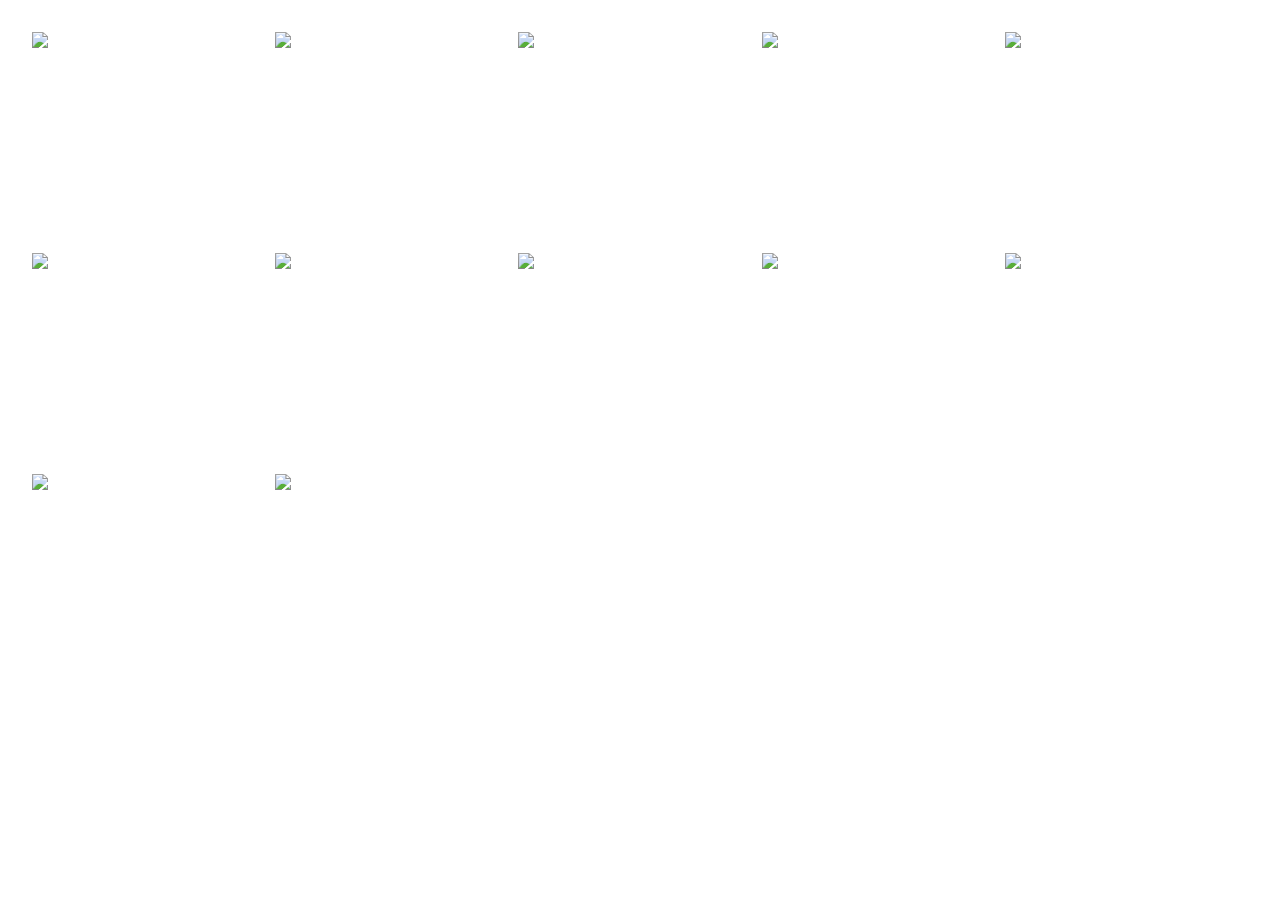
==== index.html @ c43b1b2c "Create index.html" ====
<!DOCTYPE html>
<html>
<head>
<title>Untitled Document</title>
<style>
* {box-sizing: border-box;}
    body {padding: 2.5%;
        margin: 0px;}
    .row:after{content: "";
    display: block;
    clear: both;}
img {width: 100%}
.gallery_item {
    float: left;
  margin-right: 5%;
  margin-bottom: 5%;
  height: 10em;
    overflow: hidden;
    }
  @media (max-width: 800px) {
      .gallery_item {width: 30%;}

    .row:nth-child(3n) {
      margin-right: 0px;
    }
  }

  @media (min-width: 800px) and (max-width: 1200px) {
      .gallery_item {width: 21.25%;}
    .row:nth-child (4n) {
      margin-right: 0px;
    }
  }

  @media (min-width: 1200px){
      .gallery_item {width: 15%;}
    .row:nth-child (5n) {
      margin-right: 0px;
    }
  }
}
    </style>
</head>
<body>
<div class="row">
    <div class="gallery_item">
        <img src="Capture.PNG">
    </div>
        <div class="gallery_item">
        <img src="Capture.PNG">
    </div>
        <div class="gallery_item">
        <img src="Capture.PNG">
    </div>
        <div class="gallery_item">
        <img src="Capture.PNG">
    </div>
        <div class="gallery_item">
        <img src="Capture.PNG">
    </div>
        <div class="gallery_item">
        <img src="Capture.PNG">
    </div>
        <div class="gallery_item">
        <img src="Capture.PNG">
    </div>
        <div class="gallery_item">
        <img src="Capture.PNG">
    </div>
        <div class="gallery_item">
        <img src="Capture.PNG">
    </div>
        <div class="gallery_item">
        <img src="Capture.PNG">
    </div>
        <div class="gallery_item">
        <img src="Capture.PNG">
    </div>
        <div class="gallery_item">
        <img src="Capture.PNG">
    </div>
</div>
</body>
</html>
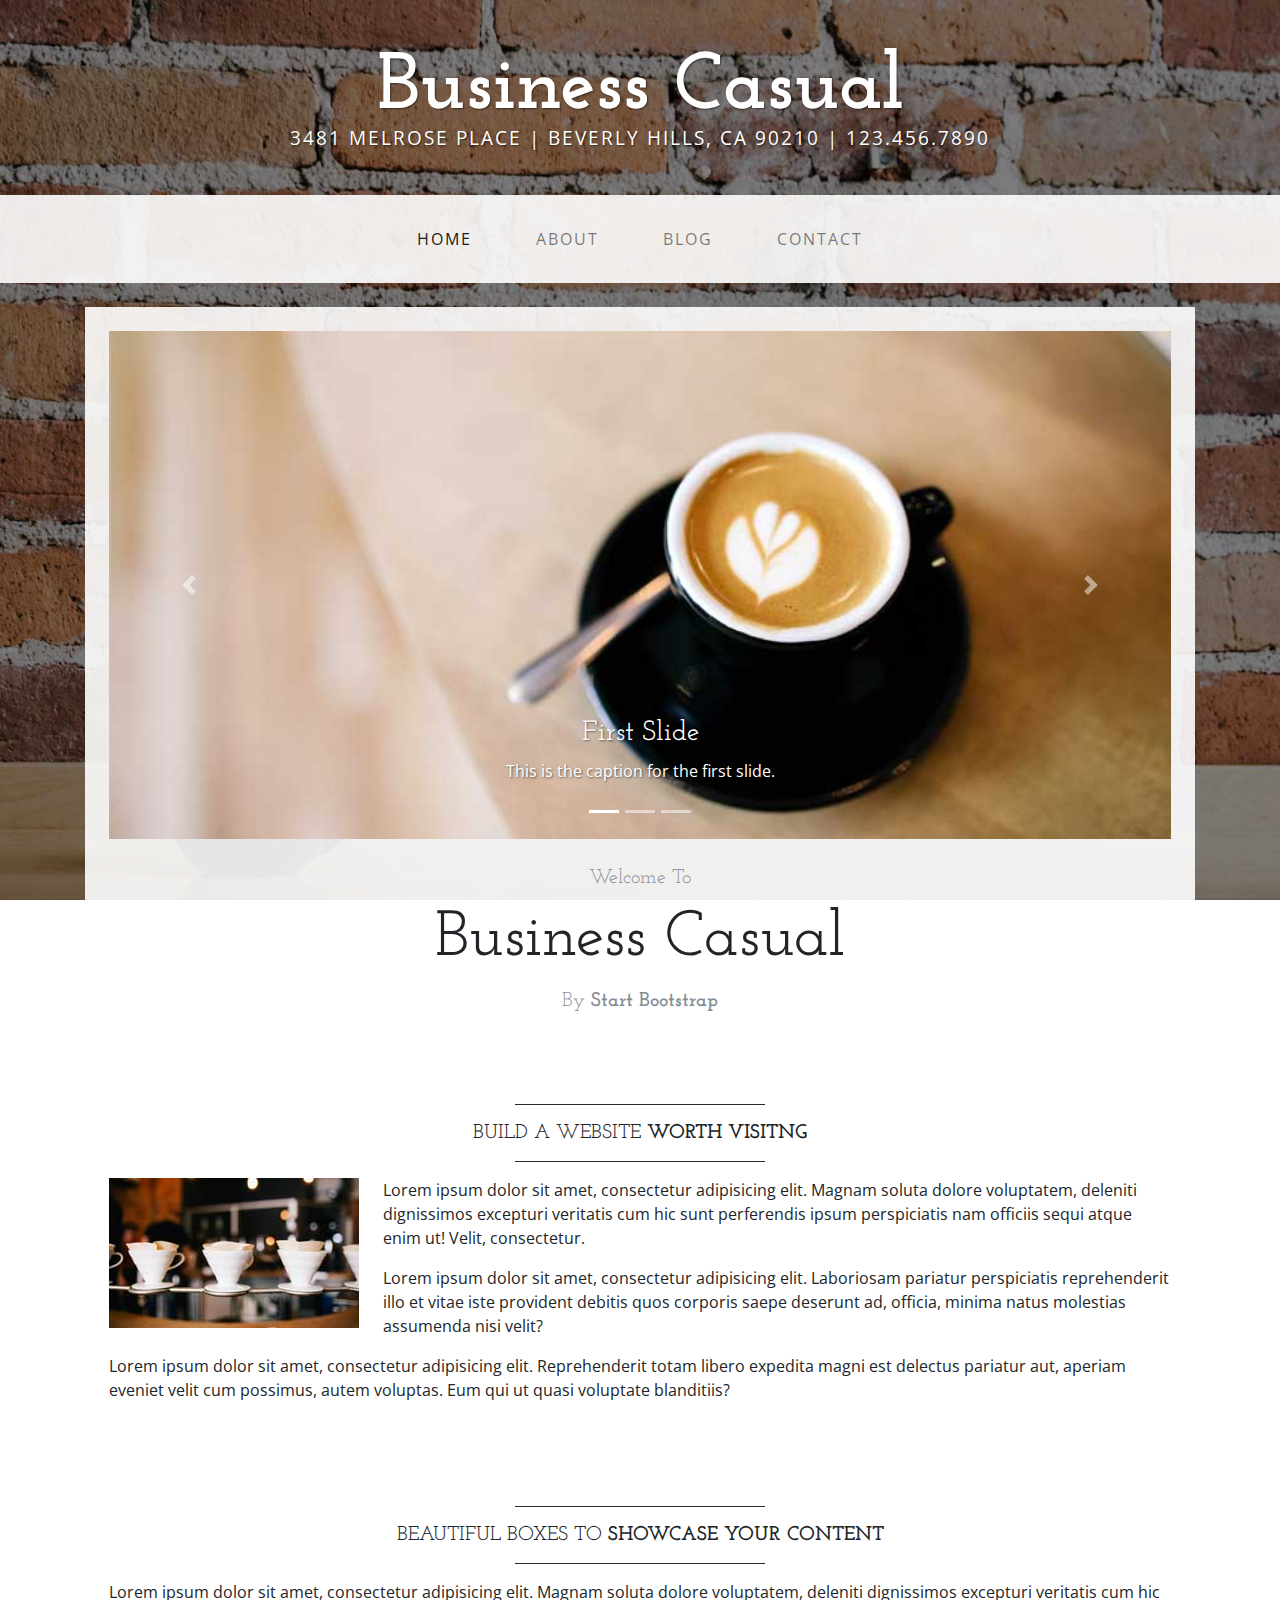
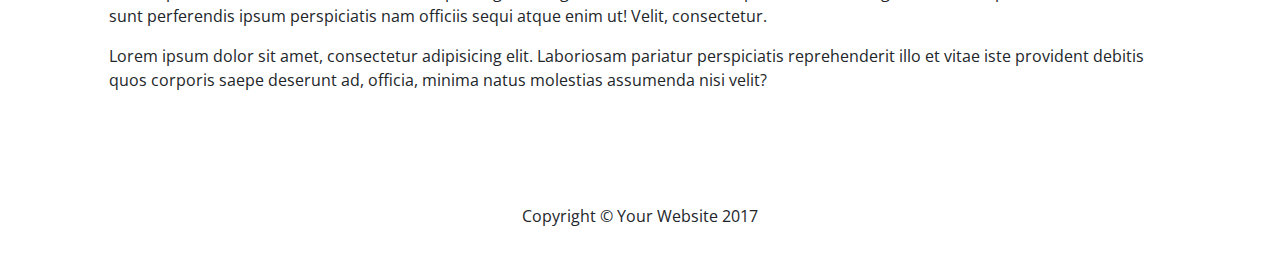
==== commit cf8fe45d: "Add files via upload" ====
--- a/index.html
+++ b/index.html
@@ -1,84 +1,147 @@
 <!DOCTYPE html>
-<html>
-<head>
-<title>Untitled Document</title>
-<style>
-* {box-sizing: border-box;}
-    body {padding: 2.5%;
-        margin: 0px;}
-    .row:after{content: "";
-    display: block;
-    clear: both;}
-img {width: 100%}
-.gallery_item {
-    float: left;
-  margin-right: 5%;
-  margin-bottom: 5%;
-  height: 10em;
-    overflow: hidden;
-    }
-  @media (max-width: 800px) {
-      .gallery_item {width: 30%;}
+<html lang="en">
 
-    .row:nth-child(3n) {
-      margin-right: 0px;
-    }
-  }
+  <head>
 
-  @media (min-width: 800px) and (max-width: 1200px) {
-      .gallery_item {width: 21.25%;}
-    .row:nth-child (4n) {
-      margin-right: 0px;
-    }
-  }
+    <meta charset="utf-8">
+    <meta name="viewport" content="width=device-width, initial-scale=1, shrink-to-fit=no">
+    <meta name="description" content="">
+    <meta name="author" content="">
 
-  @media (min-width: 1200px){
-      .gallery_item {width: 15%;}
-    .row:nth-child (5n) {
-      margin-right: 0px;
-    }
-  }
-}
-    </style>
-</head>
-<body>
-<div class="row">
-    <div class="gallery_item">
-        <img src="Capture.PNG">
+    <title>Business Casual - Start Bootstrap Theme</title>
+
+    <!-- Bootstrap core CSS -->
+    <link href="vendor/bootstrap/css/bootstrap.min.css" rel="stylesheet">
+
+    <!-- Custom fonts for this template -->
+    <link href="https://fonts.googleapis.com/css?family=Open+Sans:300italic,400italic,600italic,700italic,800italic,400,300,600,700,800" rel="stylesheet" type="text/css">
+    <link href="https://fonts.googleapis.com/css?family=Josefin+Slab:100,300,400,600,700,100italic,300italic,400italic,600italic,700italic" rel="stylesheet" type="text/css">
+
+    <!-- Custom styles for this template -->
+    <link href="css/business-casual.css" rel="stylesheet">
+
+  </head>
+
+  <body>
+
+    <div class="tagline-upper text-center text-heading text-shadow text-white mt-5 d-none d-lg-block">Business Casual</div>
+    <div class="tagline-lower text-center text-expanded text-shadow text-uppercase text-white mb-5 d-none d-lg-block">3481 Melrose Place | Beverly Hills, CA 90210 | 123.456.7890</div>
+
+    <!-- Navigation -->
+    <nav class="navbar navbar-expand-lg navbar-light bg-faded py-lg-4">
+      <div class="container">
+        <a class="navbar-brand text-uppercase text-expanded font-weight-bold d-lg-none" href="#">Start Bootstrap</a>
+        <button class="navbar-toggler" type="button" data-toggle="collapse" data-target="#navbarResponsive" aria-controls="navbarResponsive" aria-expanded="false" aria-label="Toggle navigation">
+          <span class="navbar-toggler-icon"></span>
+        </button>
+        <div class="collapse navbar-collapse" id="navbarResponsive">
+          <ul class="navbar-nav mx-auto">
+            <li class="nav-item active px-lg-4">
+              <a class="nav-link text-uppercase text-expanded" href="index.html">Home
+                <span class="sr-only">(current)</span>
+              </a>
+            </li>
+            <li class="nav-item px-lg-4">
+              <a class="nav-link text-uppercase text-expanded" href="about.html">About</a>
+            </li>
+            <li class="nav-item px-lg-4">
+              <a class="nav-link text-uppercase text-expanded" href="blog.html">Blog</a>
+            </li>
+            <li class="nav-item px-lg-4">
+              <a class="nav-link text-uppercase text-expanded" href="contact.html">Contact</a>
+            </li>
+          </ul>
+        </div>
+      </div>
+    </nav>
+
+    <div class="container">
+
+      <div class="bg-faded p-4 my-4">
+        <!-- Image Carousel -->
+        <div id="carouselExampleIndicators" class="carousel slide" data-ride="carousel">
+          <ol class="carousel-indicators">
+            <li data-target="#carouselExampleIndicators" data-slide-to="0" class="active"></li>
+            <li data-target="#carouselExampleIndicators" data-slide-to="1"></li>
+            <li data-target="#carouselExampleIndicators" data-slide-to="2"></li>
+          </ol>
+          <div class="carousel-inner" role="listbox">
+            <div class="carousel-item active">
+              <img class="d-block img-fluid w-100" src="img/slide-1.jpg" alt="">
+              <div class="carousel-caption d-none d-md-block">
+                <h3 class="text-shadow">First Slide</h3>
+                <p class="text-shadow">This is the caption for the first slide.</p>
+              </div>
+            </div>
+            <div class="carousel-item">
+              <img class="d-block img-fluid w-100" src="img/slide-2.jpg" alt="">
+              <div class="carousel-caption d-none d-md-block">
+                <h3 class="text-shadow">Second Slide</h3>
+                <p class="text-shadow">This is the caption for the second slide.</p>
+              </div>
+            </div>
+            <div class="carousel-item">
+              <img class="d-block img-fluid w-100" src="img/slide-3.jpg" alt="">
+              <div class="carousel-caption d-none d-md-block">
+                <h3 class="text-shadow">Third Slide</h3>
+                <p class="text-shadow">This is the caption for the third slide.</p>
+              </div>
+            </div>
+          </div>
+          <a class="carousel-control-prev" href="#carouselExampleIndicators" role="button" data-slide="prev">
+            <span class="carousel-control-prev-icon" aria-hidden="true"></span>
+            <span class="sr-only">Previous</span>
+          </a>
+          <a class="carousel-control-next" href="#carouselExampleIndicators" role="button" data-slide="next">
+            <span class="carousel-control-next-icon" aria-hidden="true"></span>
+            <span class="sr-only">Next</span>
+          </a>
+        </div>
+        <!-- Welcome Message -->
+        <div class="text-center mt-4">
+          <div class="text-heading text-muted text-lg">Welcome To</div>
+          <h1 class="my-2">Business Casual</h1>
+          <div class="text-heading text-muted text-lg">By
+            <strong>Start Bootstrap</strong>
+          </div>
+        </div>
+      </div>
+
+      <div class="bg-faded p-4 my-4">
+        <hr class="divider">
+        <h2 class="text-center text-lg text-uppercase my-0">Build a website
+          <strong>worth visitng</strong>
+        </h2>
+        <hr class="divider">
+        <img class="img-fluid float-left mr-4 d-none d-lg-block" src="img/intro-pic.jpg" alt="">
+        <p>Lorem ipsum dolor sit amet, consectetur adipisicing elit. Magnam soluta dolore voluptatem, deleniti dignissimos excepturi veritatis cum hic sunt perferendis ipsum perspiciatis nam officiis sequi atque enim ut! Velit, consectetur.</p>
+        <p>Lorem ipsum dolor sit amet, consectetur adipisicing elit. Laboriosam pariatur perspiciatis reprehenderit illo et vitae iste provident debitis quos corporis saepe deserunt ad, officia, minima natus molestias assumenda nisi velit?</p>
+        <p>Lorem ipsum dolor sit amet, consectetur adipisicing elit. Reprehenderit totam libero expedita magni est delectus pariatur aut, aperiam eveniet velit cum possimus, autem voluptas. Eum qui ut quasi voluptate blanditiis?</p>
+      </div>
+
+      <div class="bg-faded p-4 my-4">
+        <hr class="divider">
+        <h2 class="text-center text-lg text-uppercase my-0">Beautiful boxes to
+          <strong>showcase your content</strong>
+        </h2>
+        <hr class="divider">
+        <p>Lorem ipsum dolor sit amet, consectetur adipisicing elit. Magnam soluta dolore voluptatem, deleniti dignissimos excepturi veritatis cum hic sunt perferendis ipsum perspiciatis nam officiis sequi atque enim ut! Velit, consectetur.</p>
+        <p>Lorem ipsum dolor sit amet, consectetur adipisicing elit. Laboriosam pariatur perspiciatis reprehenderit illo et vitae iste provident debitis quos corporis saepe deserunt ad, officia, minima natus molestias assumenda nisi velit?</p>
+      </div>
+
     </div>
-        <div class="gallery_item">
-        <img src="Capture.PNG">
-    </div>
-        <div class="gallery_item">
-        <img src="Capture.PNG">
-    </div>
-        <div class="gallery_item">
-        <img src="Capture.PNG">
-    </div>
-        <div class="gallery_item">
-        <img src="Capture.PNG">
-    </div>
-        <div class="gallery_item">
-        <img src="Capture.PNG">
-    </div>
-        <div class="gallery_item">
-        <img src="Capture.PNG">
-    </div>
-        <div class="gallery_item">
-        <img src="Capture.PNG">
-    </div>
-        <div class="gallery_item">
-        <img src="Capture.PNG">
-    </div>
-        <div class="gallery_item">
-        <img src="Capture.PNG">
-    </div>
-        <div class="gallery_item">
-        <img src="Capture.PNG">
-    </div>
-        <div class="gallery_item">
-        <img src="Capture.PNG">
-    </div>
-</div>
-</body>
+    <!-- /.container -->
+
+    <footer class="bg-faded text-center py-5">
+      <div class="container">
+        <p class="m-0">Copyright &copy; Your Website 2017</p>
+      </div>
+    </footer>
+
+    <!-- Bootstrap core JavaScript -->
+    <script src="vendor/jquery/jquery.min.js"></script>
+    <script src="vendor/bootstrap/js/bootstrap.bundle.min.js"></script>
+
+  </body>
+
 </html>
--- a/css/business-casual.css
+++ b/css/business-casual.css
@@ -0,0 +1,66 @@
+/*!
+ * Start Bootstrap - Business Casual (https://startbootstrap.com/template-overviews/business-casual)
+ * Copyright 2013-2017 Start Bootstrap
+ * Licensed under MIT (https://github.com/BlackrockDigital/startbootstrap-business-casual/blob/master/LICENSE)
+ */
+
+body {
+  font-family: "Open Sans", Helvetica, Arial, sans-serif;
+  background: url('../img/bg.jpg') no-repeat center center fixed;
+  -webkit-background-size: cover;
+  -moz-background-size: cover;
+  background-size: cover;
+  -o-background-size: cover;
+}
+
+h1, h2, h3, h4, h5, h6, .text-heading {
+  font-family: "Josefin Slab", "Helvetica Neue", Helvetica, Arial, sans-serif;
+}
+
+h1 {
+  font-size: 4rem;
+}
+
+.tagline-upper {
+  font-size: 5rem;
+  font-weight: 700;
+  line-height: 1;
+}
+
+.tagline-lower {
+  font-size: 1.2rem;
+  line-height: 1;
+}
+
+.text-expanded {
+  letter-spacing: 2px;
+}
+
+.text-shadow {
+  text-shadow: 1px 1px 2px rgba(0, 0, 0, 0.5);
+}
+
+.text-lg {
+  font-size: 1.25rem;
+}
+
+.bg-faded {
+  background-color: rgba(255, 255, 255, 0.9);
+}
+
+.bg-overlay {
+  background-color: rgba(0, 0, 0, 0.7);
+}
+
+hr.divider {
+  border-color: #292b2c;
+  max-width: 250px;
+}
+
+.map-container iframe {
+  pointer-events: none;
+}
+
+.map-container iframe.clicked {
+  pointer-events: auto;
+}
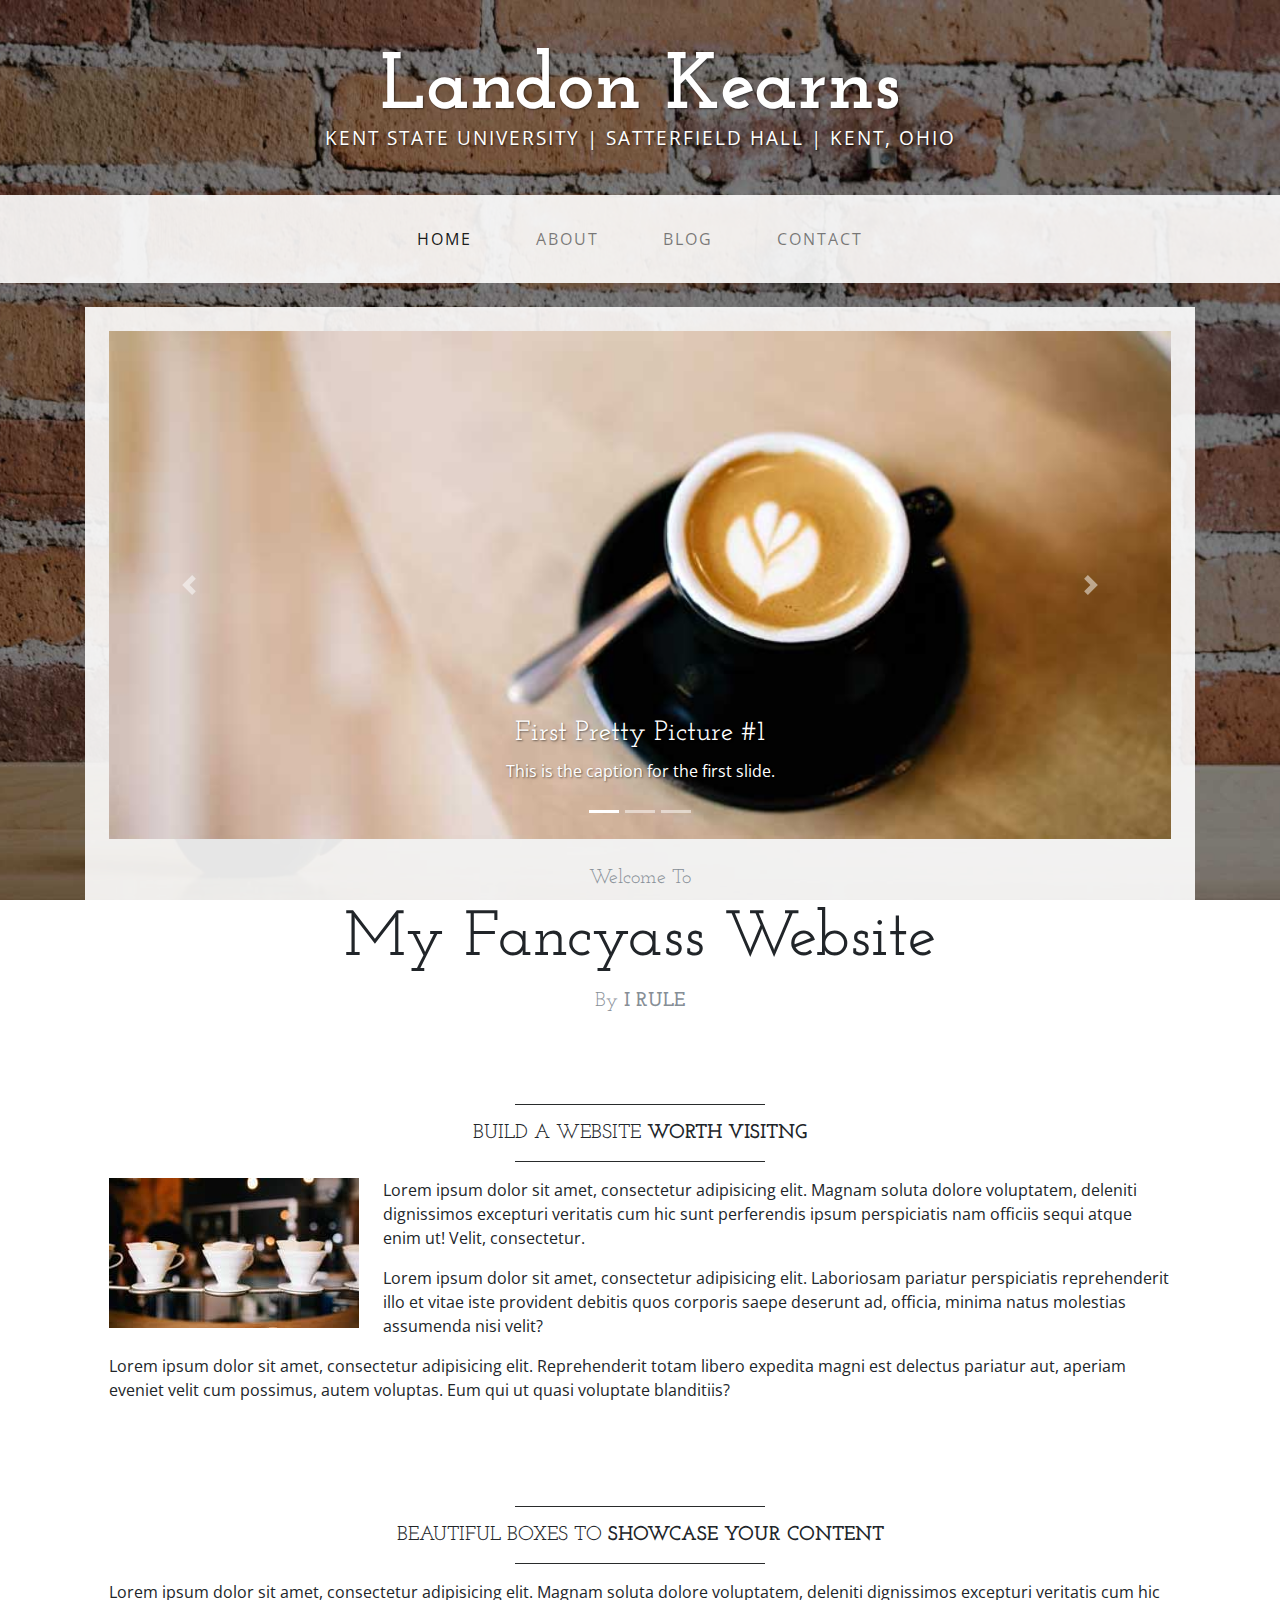
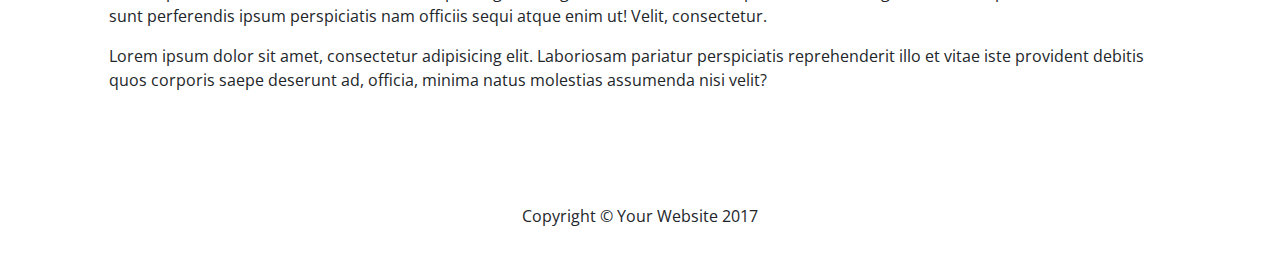
==== commit a14c66ba: "Update index.html" ====
--- a/index.html
+++ b/index.html
@@ -24,13 +24,13 @@
 
   <body>
 
-    <div class="tagline-upper text-center text-heading text-shadow text-white mt-5 d-none d-lg-block">Business Casual</div>
-    <div class="tagline-lower text-center text-expanded text-shadow text-uppercase text-white mb-5 d-none d-lg-block">3481 Melrose Place | Beverly Hills, CA 90210 | 123.456.7890</div>
+    <div class="tagline-upper text-center text-heading text-shadow text-white mt-5 d-none d-lg-block">Landon Kearns</div>
+    <div class="tagline-lower text-center text-expanded text-shadow text-uppercase text-white mb-5 d-none d-lg-block">Kent State University | Satterfield Hall | Kent, Ohio</div>
 
     <!-- Navigation -->
     <nav class="navbar navbar-expand-lg navbar-light bg-faded py-lg-4">
       <div class="container">
-        <a class="navbar-brand text-uppercase text-expanded font-weight-bold d-lg-none" href="#">Start Bootstrap</a>
+        <a class="navbar-brand text-uppercase text-expanded font-weight-bold d-lg-none" href="#">What I Do</a>
         <button class="navbar-toggler" type="button" data-toggle="collapse" data-target="#navbarResponsive" aria-controls="navbarResponsive" aria-expanded="false" aria-label="Toggle navigation">
           <span class="navbar-toggler-icon"></span>
         </button>
@@ -69,21 +69,21 @@
             <div class="carousel-item active">
               <img class="d-block img-fluid w-100" src="img/slide-1.jpg" alt="">
               <div class="carousel-caption d-none d-md-block">
-                <h3 class="text-shadow">First Slide</h3>
+                <h3 class="text-shadow">First Pretty Picture #1</h3>
                 <p class="text-shadow">This is the caption for the first slide.</p>
               </div>
             </div>
             <div class="carousel-item">
               <img class="d-block img-fluid w-100" src="img/slide-2.jpg" alt="">
               <div class="carousel-caption d-none d-md-block">
-                <h3 class="text-shadow">Second Slide</h3>
+                <h3 class="text-shadow">Pretty Picture #2</h3>
                 <p class="text-shadow">This is the caption for the second slide.</p>
               </div>
             </div>
             <div class="carousel-item">
               <img class="d-block img-fluid w-100" src="img/slide-3.jpg" alt="">
               <div class="carousel-caption d-none d-md-block">
-                <h3 class="text-shadow">Third Slide</h3>
+                <h3 class="text-shadow">Pretty Picture #3</h3>
                 <p class="text-shadow">This is the caption for the third slide.</p>
               </div>
             </div>
@@ -100,9 +100,9 @@
         <!-- Welcome Message -->
         <div class="text-center mt-4">
           <div class="text-heading text-muted text-lg">Welcome To</div>
-          <h1 class="my-2">Business Casual</h1>
+          <h1 class="my-2">My Fancyass Website</h1>
           <div class="text-heading text-muted text-lg">By
-            <strong>Start Bootstrap</strong>
+            <strong>I RULE</strong>
           </div>
         </div>
       </div>
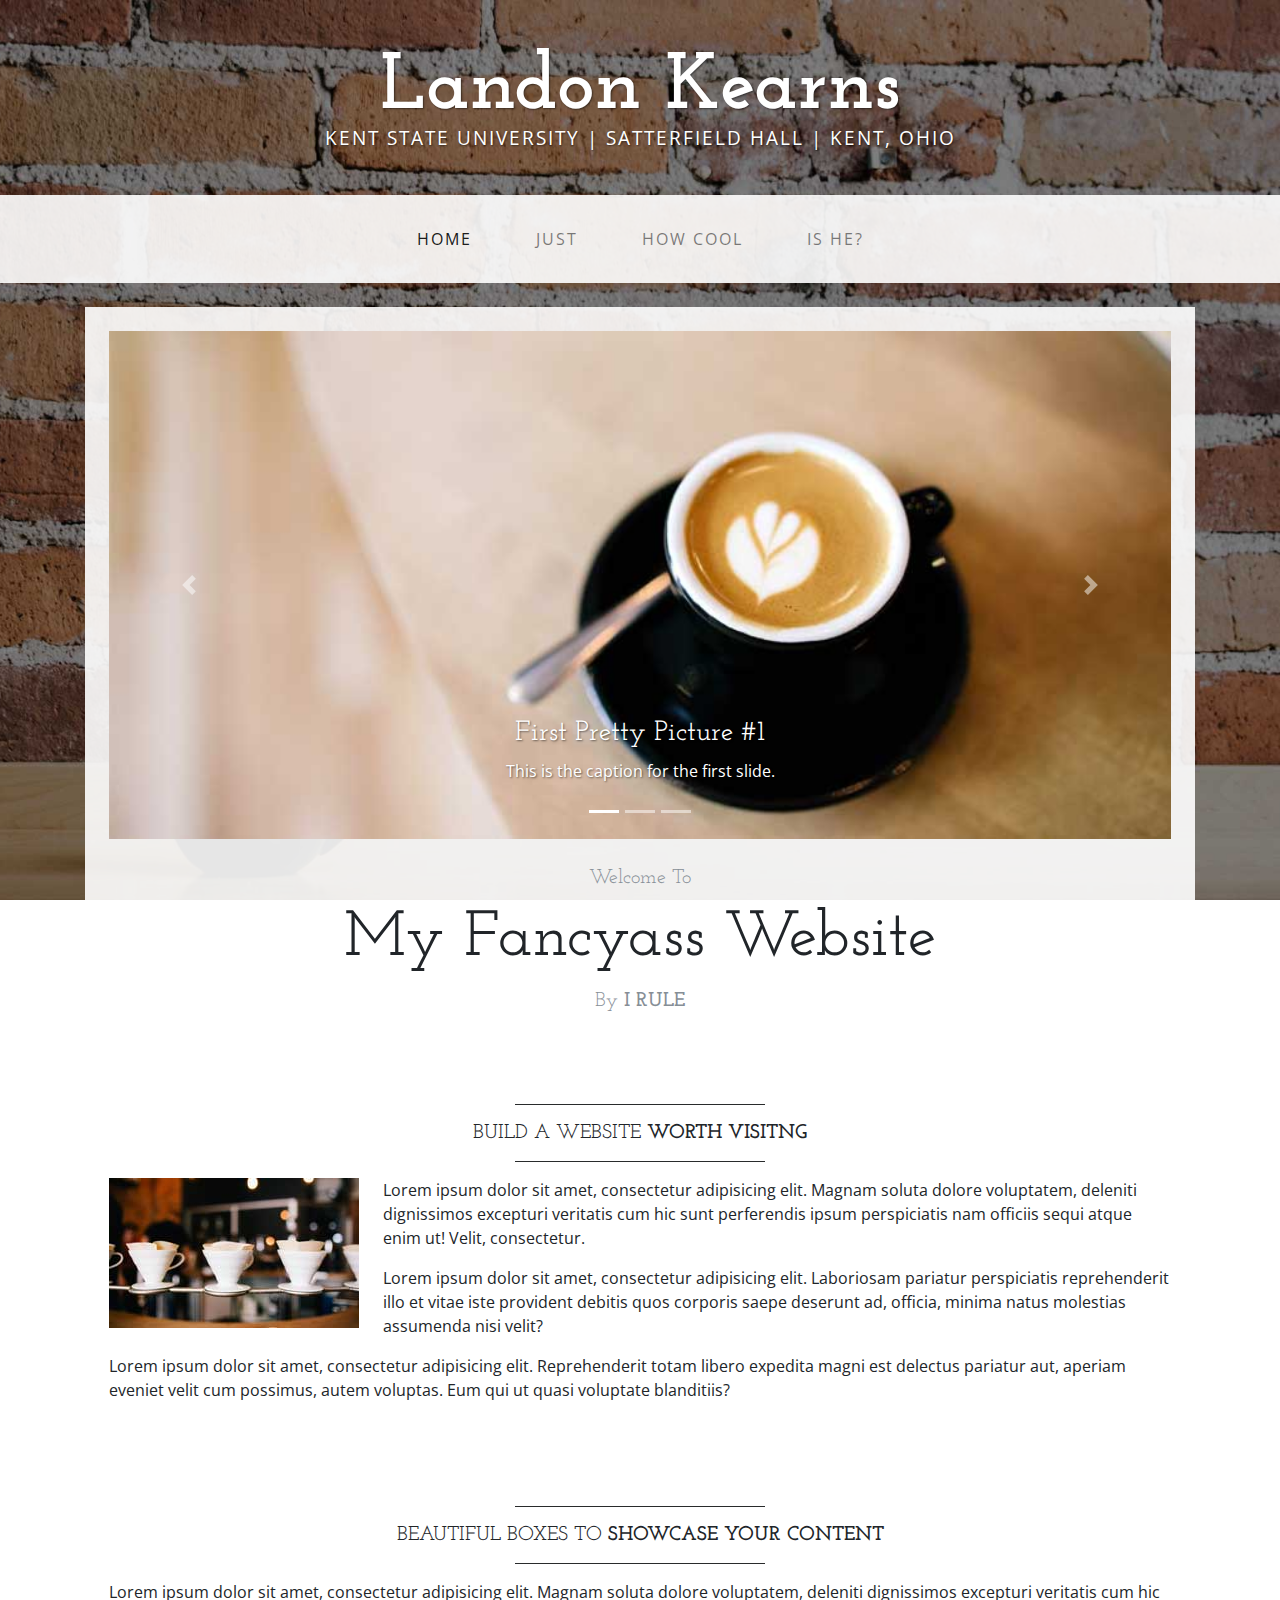
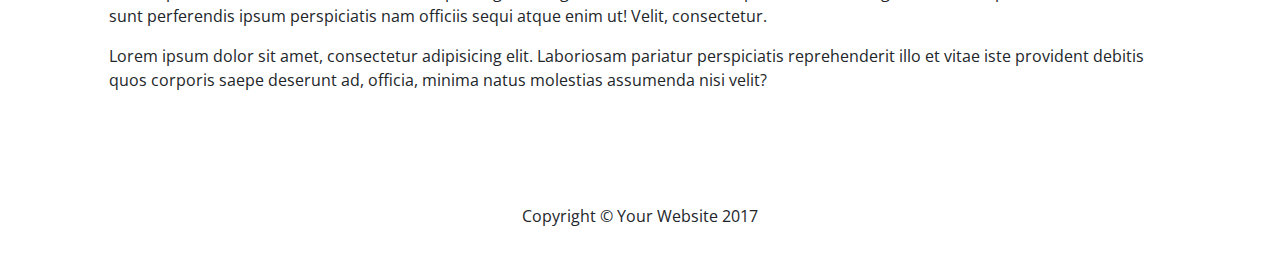
==== commit 752ec80d: "index changed" ====
--- a/index.html
+++ b/index.html
@@ -42,13 +42,13 @@
               </a>
             </li>
             <li class="nav-item px-lg-4">
-              <a class="nav-link text-uppercase text-expanded" href="about.html">About</a>
+              <a class="nav-link text-uppercase text-expanded" href="about.html">Just</a>
             </li>
             <li class="nav-item px-lg-4">
-              <a class="nav-link text-uppercase text-expanded" href="blog.html">Blog</a>
+              <a class="nav-link text-uppercase text-expanded" href="blog.html">How Cool</a>
             </li>
             <li class="nav-item px-lg-4">
-              <a class="nav-link text-uppercase text-expanded" href="contact.html">Contact</a>
+              <a class="nav-link text-uppercase text-expanded" href="contact.html">Is He?</a>
             </li>
           </ul>
         </div>
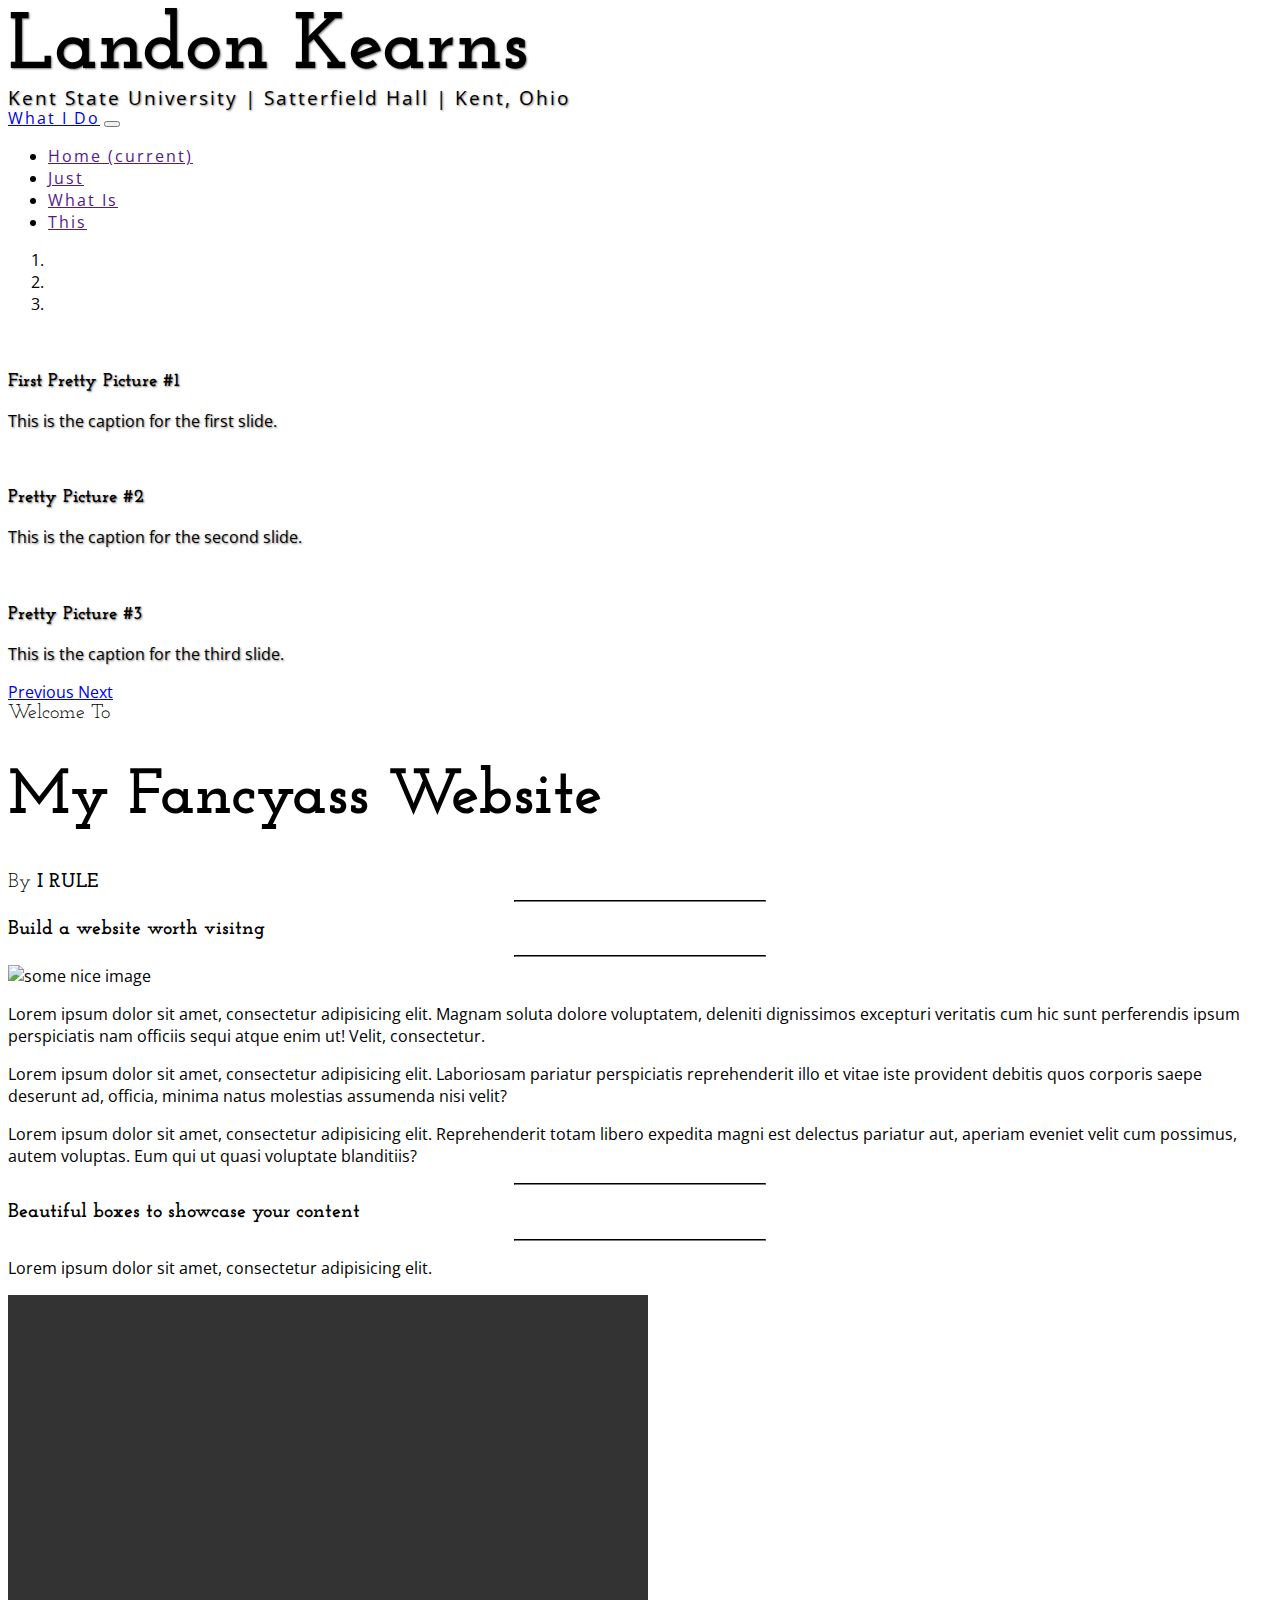
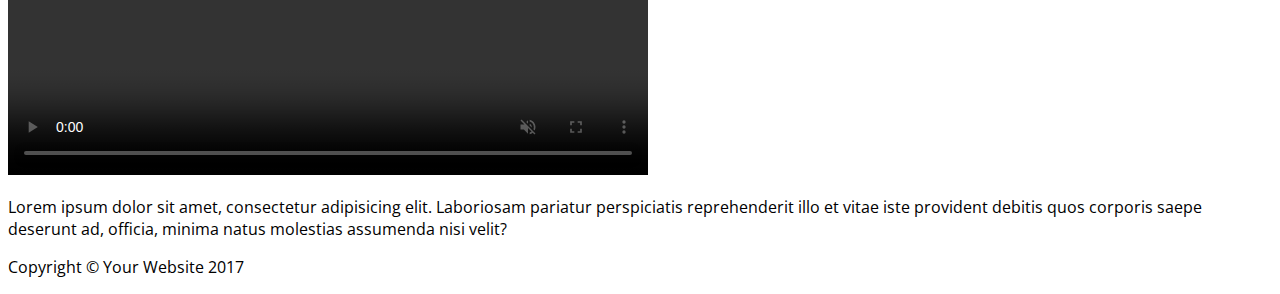
==== commit 83487e28: "Rename colorAPI.html to index.html" ====
--- a/index.html
+++ b/index.html
@@ -1,147 +1,209 @@
-<!DOCTYPE html>
-<html lang="en">
-
-  <head>
-
-    <meta charset="utf-8">
-    <meta name="viewport" content="width=device-width, initial-scale=1, shrink-to-fit=no">
-    <meta name="description" content="">
-    <meta name="author" content="">
-
-    <title>Business Casual - Start Bootstrap Theme</title>
-
-    <!-- Bootstrap core CSS -->
-    <link href="vendor/bootstrap/css/bootstrap.min.css" rel="stylesheet">
-
-    <!-- Custom fonts for this template -->
-    <link href="https://fonts.googleapis.com/css?family=Open+Sans:300italic,400italic,600italic,700italic,800italic,400,300,600,700,800" rel="stylesheet" type="text/css">
-    <link href="https://fonts.googleapis.com/css?family=Josefin+Slab:100,300,400,600,700,100italic,300italic,400italic,600italic,700italic" rel="stylesheet" type="text/css">
-
-    <!-- Custom styles for this template -->
-    <link href="css/business-casual.css" rel="stylesheet">
-
-  </head>
-
-  <body>
-
-    <div class="tagline-upper text-center text-heading text-shadow text-white mt-5 d-none d-lg-block">Landon Kearns</div>
-    <div class="tagline-lower text-center text-expanded text-shadow text-uppercase text-white mb-5 d-none d-lg-block">Kent State University | Satterfield Hall | Kent, Ohio</div>
-
-    <!-- Navigation -->
-    <nav class="navbar navbar-expand-lg navbar-light bg-faded py-lg-4">
-      <div class="container">
-        <a class="navbar-brand text-uppercase text-expanded font-weight-bold d-lg-none" href="#">What I Do</a>
-        <button class="navbar-toggler" type="button" data-toggle="collapse" data-target="#navbarResponsive" aria-controls="navbarResponsive" aria-expanded="false" aria-label="Toggle navigation">
-          <span class="navbar-toggler-icon"></span>
-        </button>
-        <div class="collapse navbar-collapse" id="navbarResponsive">
-          <ul class="navbar-nav mx-auto">
-            <li class="nav-item active px-lg-4">
-              <a class="nav-link text-uppercase text-expanded" href="index.html">Home
-                <span class="sr-only">(current)</span>
-              </a>
-            </li>
-            <li class="nav-item px-lg-4">
-              <a class="nav-link text-uppercase text-expanded" href="about.html">Just</a>
-            </li>
-            <li class="nav-item px-lg-4">
-              <a class="nav-link text-uppercase text-expanded" href="blog.html">How Cool</a>
-            </li>
-            <li class="nav-item px-lg-4">
-              <a class="nav-link text-uppercase text-expanded" href="contact.html">Is He?</a>
-            </li>
-          </ul>
-        </div>
-      </div>
-    </nav>
-
-    <div class="container">
-
-      <div class="bg-faded p-4 my-4">
-        <!-- Image Carousel -->
-        <div id="carouselExampleIndicators" class="carousel slide" data-ride="carousel">
-          <ol class="carousel-indicators">
-            <li data-target="#carouselExampleIndicators" data-slide-to="0" class="active"></li>
-            <li data-target="#carouselExampleIndicators" data-slide-to="1"></li>
-            <li data-target="#carouselExampleIndicators" data-slide-to="2"></li>
-          </ol>
-          <div class="carousel-inner" role="listbox">
-            <div class="carousel-item active">
-              <img class="d-block img-fluid w-100" src="img/slide-1.jpg" alt="">
-              <div class="carousel-caption d-none d-md-block">
-                <h3 class="text-shadow">First Pretty Picture #1</h3>
-                <p class="text-shadow">This is the caption for the first slide.</p>
-              </div>
-            </div>
-            <div class="carousel-item">
-              <img class="d-block img-fluid w-100" src="img/slide-2.jpg" alt="">
-              <div class="carousel-caption d-none d-md-block">
-                <h3 class="text-shadow">Pretty Picture #2</h3>
-                <p class="text-shadow">This is the caption for the second slide.</p>
-              </div>
-            </div>
-            <div class="carousel-item">
-              <img class="d-block img-fluid w-100" src="img/slide-3.jpg" alt="">
-              <div class="carousel-caption d-none d-md-block">
-                <h3 class="text-shadow">Pretty Picture #3</h3>
-                <p class="text-shadow">This is the caption for the third slide.</p>
-              </div>
-            </div>
-          </div>
-          <a class="carousel-control-prev" href="#carouselExampleIndicators" role="button" data-slide="prev">
-            <span class="carousel-control-prev-icon" aria-hidden="true"></span>
-            <span class="sr-only">Previous</span>
-          </a>
-          <a class="carousel-control-next" href="#carouselExampleIndicators" role="button" data-slide="next">
-            <span class="carousel-control-next-icon" aria-hidden="true"></span>
-            <span class="sr-only">Next</span>
-          </a>
-        </div>
-        <!-- Welcome Message -->
-        <div class="text-center mt-4">
-          <div class="text-heading text-muted text-lg">Welcome To</div>
-          <h1 class="my-2">My Fancyass Website</h1>
-          <div class="text-heading text-muted text-lg">By
-            <strong>I RULE</strong>
-          </div>
-        </div>
-      </div>
-
-      <div class="bg-faded p-4 my-4">
-        <hr class="divider">
-        <h2 class="text-center text-lg text-uppercase my-0">Build a website
-          <strong>worth visitng</strong>
-        </h2>
-        <hr class="divider">
-        <img class="img-fluid float-left mr-4 d-none d-lg-block" src="img/intro-pic.jpg" alt="">
-        <p>Lorem ipsum dolor sit amet, consectetur adipisicing elit. Magnam soluta dolore voluptatem, deleniti dignissimos excepturi veritatis cum hic sunt perferendis ipsum perspiciatis nam officiis sequi atque enim ut! Velit, consectetur.</p>
-        <p>Lorem ipsum dolor sit amet, consectetur adipisicing elit. Laboriosam pariatur perspiciatis reprehenderit illo et vitae iste provident debitis quos corporis saepe deserunt ad, officia, minima natus molestias assumenda nisi velit?</p>
-        <p>Lorem ipsum dolor sit amet, consectetur adipisicing elit. Reprehenderit totam libero expedita magni est delectus pariatur aut, aperiam eveniet velit cum possimus, autem voluptas. Eum qui ut quasi voluptate blanditiis?</p>
-      </div>
-
-      <div class="bg-faded p-4 my-4">
-        <hr class="divider">
-        <h2 class="text-center text-lg text-uppercase my-0">Beautiful boxes to
-          <strong>showcase your content</strong>
-        </h2>
-        <hr class="divider">
-        <p>Lorem ipsum dolor sit amet, consectetur adipisicing elit. Magnam soluta dolore voluptatem, deleniti dignissimos excepturi veritatis cum hic sunt perferendis ipsum perspiciatis nam officiis sequi atque enim ut! Velit, consectetur.</p>
-        <p>Lorem ipsum dolor sit amet, consectetur adipisicing elit. Laboriosam pariatur perspiciatis reprehenderit illo et vitae iste provident debitis quos corporis saepe deserunt ad, officia, minima natus molestias assumenda nisi velit?</p>
-      </div>
-
-    </div>
-    <!-- /.container -->
-
-    <footer class="bg-faded text-center py-5">
-      <div class="container">
-        <p class="m-0">Copyright &copy; Your Website 2017</p>
-      </div>
-    </footer>
-
-    <!-- Bootstrap core JavaScript -->
-    <script src="vendor/jquery/jquery.min.js"></script>
-    <script src="vendor/bootstrap/js/bootstrap.bundle.min.js"></script>
-
-  </body>
-
-</html>
+<!DOCTYPE html>
+<html lang="en">
+
+  <head>
+
+    <meta charset="utf-8">
+    <meta name="viewport" content="width=device-width, initial-scale=1, shrink-to-fit=no">
+    <meta name="description" content="">
+    <meta name="author" content="">
+
+    <title>Business Casual - Start Bootstrap Theme</title>
+
+    <!-- Bootstrap core CSS -->
+<link rel="stylesheet" href="https://cdn.jsdelivr.net/npm/bootstrap@4.5.3/dist/css/bootstrap.min.css" integrity="sha384-TX8t27EcRE3e/ihU7zmQxVncDAy5uIKz4rEkgIXeMed4M0jlfIDPvg6uqKI2xXr2" crossorigin="anonymous">
+
+
+    <!-- Custom fonts for this template -->
+    <link href="https://fonts.googleapis.com/css?family=Open+Sans:300italic,400italic,600italic,700italic,800italic,400,300,600,700,800" rel="stylesheet" type="text/css">
+    <link href="https://fonts.googleapis.com/css?family=Josefin+Slab:100,300,400,600,700,100italic,300italic,400italic,600italic,700italic" rel="stylesheet" type="text/css">
+
+    <!-- Custom styles for this template -->
+    <link href="css/business-casual.css" rel="stylesheet">
+<script src="https://ajax.googleapis.com/ajax/libs/jquery/3.4.1/jquery.min.js"></script>
+  </head>
+
+  <body>
+
+    <div class="tagline-upper text-center text-heading text-shadow text-white mt-5 d-none d-lg-block">Landon Kearns</div>
+    <div class="tagline-lower text-center text-expanded text-shadow text-uppercase text-white mb-5 d-none d-lg-block">Kent State University | Satterfield Hall | Kent, Ohio</div>
+
+    <!-- Navigation -->
+    <nav class="navbar navbar-expand-lg navbar-light bg-faded py-lg-4">
+      <div class="container">
+        <a class="navbar-brand text-uppercase text-expanded font-weight-bold d-lg-none" href="#">What I Do</a>
+        <button class="navbar-toggler" type="button" data-toggle="collapse" data-target="#navbarResponsive" aria-controls="navbarResponsive" aria-expanded="false" aria-label="Toggle navigation">
+          <span class="navbar-toggler-icon"></span>
+        </button>
+        <div class="collapse navbar-collapse" id="navbarResponsive">
+          <ul class="navbar-nav mx-auto">
+            <li class="nav-item active px-lg-4">
+              <a class="nav-link text-uppercase text-expanded" href="">Home
+                <span class="sr-only">(current)</span>
+              </a>
+            </li>
+            <li class="nav-item px-lg-4">
+              <a class="nav-link text-uppercase text-expanded" href="">Just</a>
+            </li>
+            <li class="nav-item px-lg-4">
+              <a class="nav-link text-uppercase text-expanded" href="">What Is</a>
+            </li>
+            <li class="nav-item px-lg-4">
+              <a class="nav-link text-uppercase text-expanded" href="">This</a>
+            </li>
+          </ul>
+        </div>
+      </div>
+    </nav>
+
+    <div class="container">
+
+      <div class="bg-faded p-4 my-4">
+        <!-- Image Carousel -->
+        <div id="carouselExampleIndicators" class="carousel slide" data-ride="carousel">
+          <ol class="carousel-indicators">
+            <li data-target="#carouselExampleIndicators" data-slide-to="0" class="active"></li>
+            <li data-target="#carouselExampleIndicators" data-slide-to="1"></li>
+            <li data-target="#carouselExampleIndicators" data-slide-to="2"></li>
+          </ol>
+          <div class="carousel-inner" role="listbox">
+            <div class="carousel-item active">
+              <img class="d-block img-fluid w-100" src="" alt="" id="img1">
+              <div class="carousel-caption d-none d-md-block">
+                <h3 class="text-shadow">First Pretty Picture #1</h3>
+                <p class="text-shadow">This is the caption for the first slide.</p>
+              </div>
+            </div>
+            <div class="carousel-item">
+              <img class="d-block img-fluid w-100" src="" alt="" id="img2">
+              <div class="carousel-caption d-none d-md-block">
+                <h3 class="text-shadow">Pretty Picture #2</h3>
+                <p class="text-shadow">This is the caption for the second slide.</p>
+              </div>
+            </div>
+            <div class="carousel-item">
+              <img class="d-block img-fluid w-100" src="" alt="" id="img3">
+              <div class="carousel-caption d-none d-md-block">
+                <h3 class="text-shadow">Pretty Picture #3</h3>
+                <p class="text-shadow">This is the caption for the third slide.</p>
+              </div>
+            </div>
+          </div>
+          <a class="carousel-control-prev" href="#carouselExampleIndicators" role="button" data-slide="prev">
+            <span class="carousel-control-prev-icon" aria-hidden="true"></span>
+            <span class="sr-only">Previous</span>
+          </a>
+          <a class="carousel-control-next" href="#carouselExampleIndicators" role="button" data-slide="next">
+            <span class="carousel-control-next-icon" aria-hidden="true"></span>
+            <span class="sr-only">Next</span>
+          </a>
+        </div>
+        <!-- Welcome Message -->
+        <div class="text-center mt-4">
+          <div class="text-heading text-muted text-lg">Welcome To</div>
+          <h1 class="my-2">My Fancyass Website</h1>
+          <div class="text-heading text-muted text-lg">By
+            <strong>I RULE</strong>
+          </div>
+        </div>
+      </div>
+
+      <div class="bg-faded p-4 my-4">
+        <hr class="divider">
+        <h2 class="text-center text-lg text-uppercase my-0">Build a website
+          <strong>worth visitng</strong>
+        </h2>
+        <hr class="divider">
+        <img class="img-fluid float-left mr-4 d-none d-lg-block" id="img_pop" src="" alt="some nice image">
+        <p>Lorem ipsum dolor sit amet, consectetur adipisicing elit. Magnam soluta dolore voluptatem, deleniti dignissimos excepturi veritatis cum hic sunt perferendis ipsum perspiciatis nam officiis sequi atque enim ut! Velit, consectetur.</p>
+        <p>Lorem ipsum dolor sit amet, consectetur adipisicing elit. Laboriosam pariatur perspiciatis reprehenderit illo et vitae iste provident debitis quos corporis saepe deserunt ad, officia, minima natus molestias assumenda nisi velit?</p>
+        <p>Lorem ipsum dolor sit amet, consectetur adipisicing elit. Reprehenderit totam libero expedita magni est delectus pariatur aut, aperiam eveniet velit cum possimus, autem voluptas. Eum qui ut quasi voluptate blanditiis?</p>
+      </div>
+
+      <div class="bg-faded p-4 my-4">
+        <hr class="divider">
+        <h2 class="text-center text-lg text-uppercase my-0">Beautiful boxes to
+          <strong>showcase your content</strong>
+        </h2>
+        <hr class="divider">
+        <p>Lorem ipsum dolor sit amet, consectetur adipisicing elit.</p>
+<div class="text-center"><video width="640" height="480" controls autoplay loop muted id="vid1">
+  
+  
+  Your browser does not support the video tag.
+    </video></div>
+        <p>Lorem ipsum dolor sit amet, consectetur adipisicing elit. Laboriosam pariatur perspiciatis reprehenderit illo et vitae iste provident debitis quos corporis saepe deserunt ad, officia, minima natus molestias assumenda nisi velit?</p>
+      </div>
+
+    </div>
+    <!-- /.container -->
+
+    <footer class="bg-faded text-center py-5">
+      <div class="container">
+        <p class="m-0">Copyright &copy; Your Website 2017</p>
+      </div>
+    </footer>
+<script src="https://cdn.jsdelivr.net/npm/bootstrap@4.5.3/dist/js/bootstrap.bundle.min.js" integrity="sha384-ho+j7jyWK8fNQe+A12Hb8AhRq26LrZ/JpcUGGOn+Y7RsweNrtN/tE3MoK7ZeZDyx" crossorigin="anonymous"></script>
+
+<script>
+    function randomNumber(max){
+        return Math.floor((Math.random() * max) + 1);
+        }
+    var categories = ["backgrounds", "fashion", "nature", "science", "education", "feelings", "health", "people", "religion", "places", "animals", "industry", "computer", "food", "sports", "transportation", "travel", "buildings", "business", "music"];
+    var numCat = randomNumber(categories.length);
+    var siteCat = categories[numCat];
+    // request a random picture from the selected category (bgCat) //
+    const picApiKey = '15392234-f51d242c83b3bfc8c2cc59bd7';
+    $.getJSON("https://pixabay.com/api/?key="+picApiKey+"&category="+siteCat+"&image_type=photo", function (picData1){
+        var bgIndex = randomNumber(20);
+        bgIndex = bgIndex - 1;
+        bgObject = picData1.hits[bgIndex].largeImageURL;
+        //set the retrieved image as the background for the document's body //
+        document.body.style.backgroundImage = "url('"+bgObject+"')";
+        var tags = picData1.hits[bgIndex].tags;
+        var taglist = tags.split(',',3);
+        var tag1 = taglist[0];
+        var tag2 = taglist[1];
+        var tag3 = taglist[2];
+        var q1 = encodeURI(tag1);
+        var q2 = encodeURI(tag2);
+        var q3 = encodeURI(tag3);
+    $.getJSON("https://pixabay.com/api/?key="+picApiKey+"&q="+q1+"&image_type=photo", function (picData2){
+        for (let i=1; i<4; i++){
+        var img_1 = picData2.hits[i+2].webformatURL;
+    document.getElementById("img"+i).src=img_1;};
+    });
+    $.getJSON("https://pixabay.com/api/?key="+picApiKey+"&q="+q2+"&image_type=photo", function (picData3){
+        var img_1 = picData3.hits[0].webformatURL;
+        document.getElementById("img_pop").src=img_1;});
+    $.getJSON("https://pixabay.com/api/videos/?key="+picApiKey+"&q="+q1, function (vidData){
+        var vid_src = vidData.hits[0].videos.medium.url;
+    const video = document.getElementById("vid1");
+    const source = document.createElement("source");
+    source.setAttribute('src', vid_src);
+    video.appendChild(source);
+        video.play();
+    });
+    });
+    var url = "http://colormind.io/api/";
+var data = {
+	model : "default",
+	input : [[44,43,44],[90,83,82],"N","N","N"]
+}
+
+var http = new XMLHttpRequest();
+
+http.onreadystatechange = function() {
+	if(http.readyState == 4 && http.status == 200) {
+		var palette = JSON.parse(http.responseText).result;
+	}
+}
+
+http.open("POST", url, true);
+http.send(JSON.stringify(data));
+
+    </script>
+
+</body>
+</html>
+
--- a/css/business-casual.css
+++ b/css/business-casual.css
@@ -6,7 +6,7 @@
 
 body {
   font-family: "Open Sans", Helvetica, Arial, sans-serif;
-  background: url('../img/bg.jpg') no-repeat center center fixed;
+  background: url('') no-repeat center center fixed;
   -webkit-background-size: cover;
   -moz-background-size: cover;
   background-size: cover;
@@ -64,3 +64,9 @@
 .map-container iframe.clicked {
   pointer-events: auto;
 }
+video {display: none;}
+@media (min-width: 768px){
+video {
+    display: inline-block;
+    }
+}
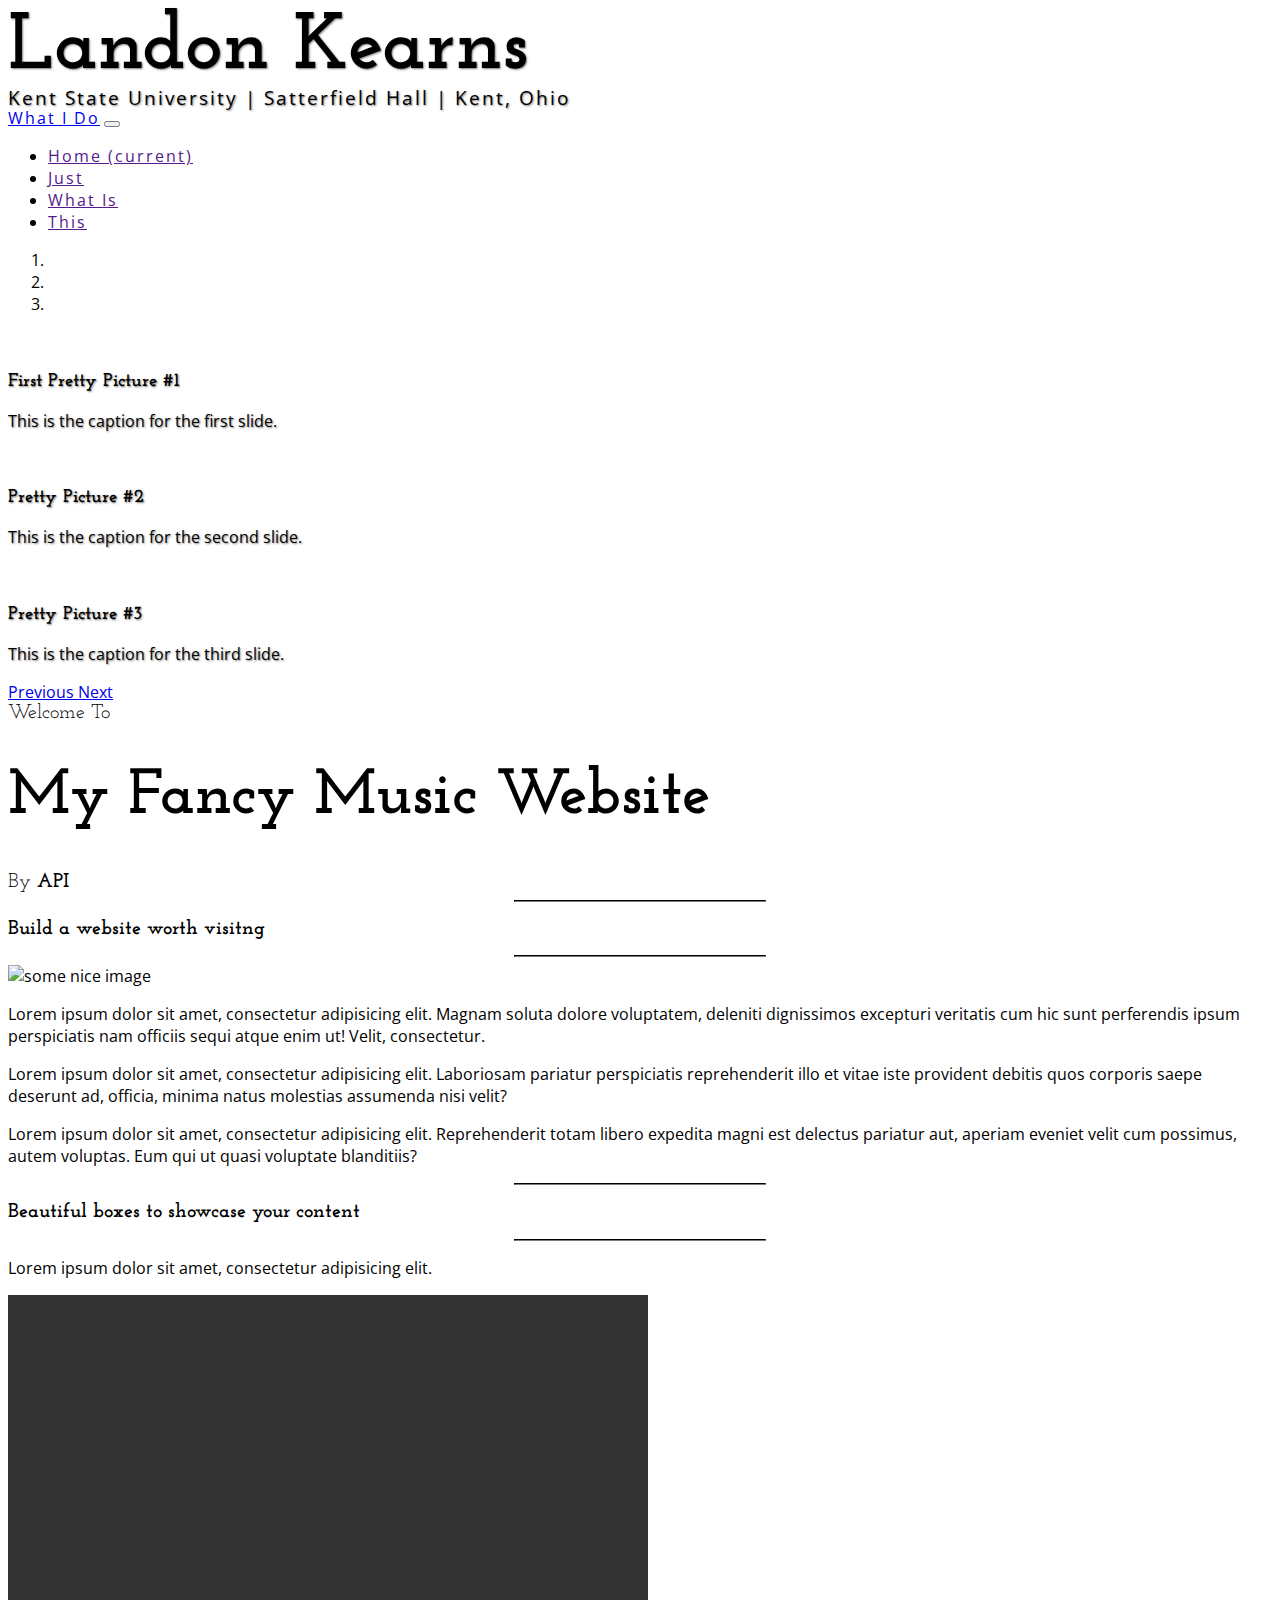
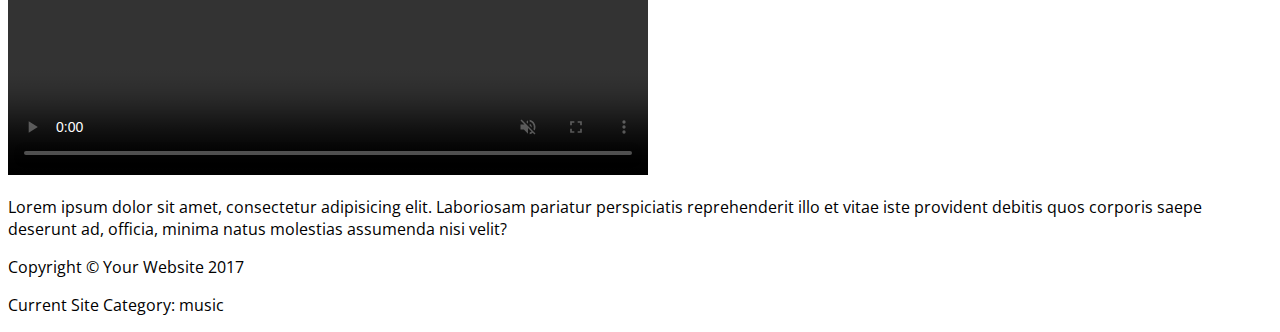
==== commit 89ebb90f: "Add files via upload" ====
--- a/index.html
+++ b/index.html
@@ -8,7 +8,7 @@
     <meta name="description" content="">
     <meta name="author" content="">
 
-    <title>Business Casual - Start Bootstrap Theme</title>
+    <title>Bootstrap &amp; API, ftw</title>
 
     <!-- Bootstrap core CSS -->
 <link rel="stylesheet" href="https://cdn.jsdelivr.net/npm/bootstrap@4.5.3/dist/css/bootstrap.min.css" integrity="sha384-TX8t27EcRE3e/ihU7zmQxVncDAy5uIKz4rEkgIXeMed4M0jlfIDPvg6uqKI2xXr2" crossorigin="anonymous">
@@ -19,7 +19,7 @@
     <link href="https://fonts.googleapis.com/css?family=Josefin+Slab:100,300,400,600,700,100italic,300italic,400italic,600italic,700italic" rel="stylesheet" type="text/css">
 
     <!-- Custom styles for this template -->
-    <link href="css/business-casual.css" rel="stylesheet">
+    <link href="css/my_style.css" rel="stylesheet">
 <script src="https://ajax.googleapis.com/ajax/libs/jquery/3.4.1/jquery.min.js"></script>
   </head>
 
@@ -101,9 +101,9 @@
         <!-- Welcome Message -->
         <div class="text-center mt-4">
           <div class="text-heading text-muted text-lg">Welcome To</div>
-          <h1 class="my-2">My Fancyass Website</h1>
+          <h1 class="my-2">My Fancy <span id="catHead"></span> Website</h1>
           <div class="text-heading text-muted text-lg">By
-            <strong>I RULE</strong>
+            <strong>API</strong>
           </div>
         </div>
       </div>
@@ -114,10 +114,15 @@
           <strong>worth visitng</strong>
         </h2>
         <hr class="divider">
-        <img class="img-fluid float-left mr-4 d-none d-lg-block" id="img_pop" src="" alt="some nice image">
+        <div class="row">
+            <div class="col-lg-6 text-center">
+          <img class="img-fluid mr-4 d-none d-md-block mx-auto" id="img_pop" src="" alt="some nice image"></div>
+        <div class="col-lg-6">
         <p>Lorem ipsum dolor sit amet, consectetur adipisicing elit. Magnam soluta dolore voluptatem, deleniti dignissimos excepturi veritatis cum hic sunt perferendis ipsum perspiciatis nam officiis sequi atque enim ut! Velit, consectetur.</p>
         <p>Lorem ipsum dolor sit amet, consectetur adipisicing elit. Laboriosam pariatur perspiciatis reprehenderit illo et vitae iste provident debitis quos corporis saepe deserunt ad, officia, minima natus molestias assumenda nisi velit?</p>
         <p>Lorem ipsum dolor sit amet, consectetur adipisicing elit. Reprehenderit totam libero expedita magni est delectus pariatur aut, aperiam eveniet velit cum possimus, autem voluptas. Eum qui ut quasi voluptate blanditiis?</p>
+            </div>
+          </div>
       </div>
 
       <div class="bg-faded p-4 my-4">
@@ -127,7 +132,7 @@
         </h2>
         <hr class="divider">
         <p>Lorem ipsum dolor sit amet, consectetur adipisicing elit.</p>
-<div class="text-center"><video width="640" height="480" controls autoplay loop muted id="vid1">
+<div class="text-center d-none d-md-block"><video width="640" height="480" controls autoplay loop muted id="vid1">
   
   
   Your browser does not support the video tag.
@@ -141,6 +146,7 @@
     <footer class="bg-faded text-center py-5">
       <div class="container">
         <p class="m-0">Copyright &copy; Your Website 2017</p>
+        <p class="m-0" id="catShow"></p>
       </div>
     </footer>
 <script src="https://cdn.jsdelivr.net/npm/bootstrap@4.5.3/dist/js/bootstrap.bundle.min.js" integrity="sha384-ho+j7jyWK8fNQe+A12Hb8AhRq26LrZ/JpcUGGOn+Y7RsweNrtN/tE3MoK7ZeZDyx" crossorigin="anonymous"></script>
@@ -152,9 +158,14 @@
     var categories = ["backgrounds", "fashion", "nature", "science", "education", "feelings", "health", "people", "religion", "places", "animals", "industry", "computer", "food", "sports", "transportation", "travel", "buildings", "business", "music"];
     var numCat = randomNumber(categories.length);
     var siteCat = categories[numCat];
+    const catCont = "Current Site Category: "+siteCat;
+    document.getElementById('catShow').innerHTML = catCont;
+    const capital = siteCat[0].toUpperCase() + siteCat.substring(1);
+    document.getElementById('catHead').innerHTML = capital;
     // request a random picture from the selected category (bgCat) //
     const picApiKey = '15392234-f51d242c83b3bfc8c2cc59bd7';
     $.getJSON("https://pixabay.com/api/?key="+picApiKey+"&category="+siteCat+"&image_type=photo", function (picData1){
+        console.log(picData1);
         var bgIndex = randomNumber(20);
         bgIndex = bgIndex - 1;
         bgObject = picData1.hits[bgIndex].largeImageURL;
@@ -164,13 +175,13 @@
         var taglist = tags.split(',',3);
         var tag1 = taglist[0];
         var tag2 = taglist[1];
-        var tag3 = taglist[2];
         var q1 = encodeURI(tag1);
         var q2 = encodeURI(tag2);
-        var q3 = encodeURI(tag3);
+        console.log("Tag1: "+tag1+", Tag2: "+tag2);
     $.getJSON("https://pixabay.com/api/?key="+picApiKey+"&q="+q1+"&image_type=photo", function (picData2){
         for (let i=1; i<4; i++){
-        var img_1 = picData2.hits[i+2].webformatURL;
+        var num = randomNumber(20)-1;
+        var img_1 = picData2.hits[num].webformatURL;
     document.getElementById("img"+i).src=img_1;};
     });
     $.getJSON("https://pixabay.com/api/?key="+picApiKey+"&q="+q2+"&image_type=photo", function (picData3){
--- a/css/my_style.css
+++ b/css/my_style.css
@@ -0,0 +1,68 @@
+/*!
+ * Start Bootstrap - Business Casual (https://startbootstrap.com/template-overviews/business-casual)
+ * Copyright 2013-2017 Start Bootstrap
+ * Licensed under MIT (https://github.com/BlackrockDigital/startbootstrap-business-casual/blob/master/LICENSE)
+ */
+
+body {
+  font-family: "Open Sans", Helvetica, Arial, sans-serif;
+  background: url('') no-repeat center center fixed;
+  -webkit-background-size: cover;
+  -moz-background-size: cover;
+  background-size: cover;
+  -o-background-size: cover;
+}
+
+h1, h2, h3, h4, h5, h6, .text-heading {
+  font-family: "Josefin Slab", "Helvetica Neue", Helvetica, Arial, sans-serif;
+}
+
+h1 {
+  font-size: 4rem;
+}
+
+.tagline-upper {
+  font-size: 5rem;
+  font-weight: 700;
+  line-height: 1;
+}
+
+.tagline-lower {
+  font-size: 1.2rem;
+  line-height: 1;
+}
+
+.text-expanded {
+  letter-spacing: 2px;
+}
+
+.text-shadow {
+  text-shadow: 1px 1px 2px rgba(0, 0, 0, 0.5);
+}
+
+.text-lg {
+  font-size: 1.25rem;
+}
+
+.bg-faded {
+  background-color: rgba(255, 255, 255, 0.9);
+}
+
+.bg-overlay {
+  background-color: rgba(0, 0, 0, 0.7);
+}
+
+hr.divider {
+  border-color: #292b2c;
+  max-width: 250px;
+}
+
+.map-container iframe {
+  pointer-events: none;
+}
+
+.map-container iframe.clicked {
+  pointer-events: auto;
+}
+img {margin: auto;}
+
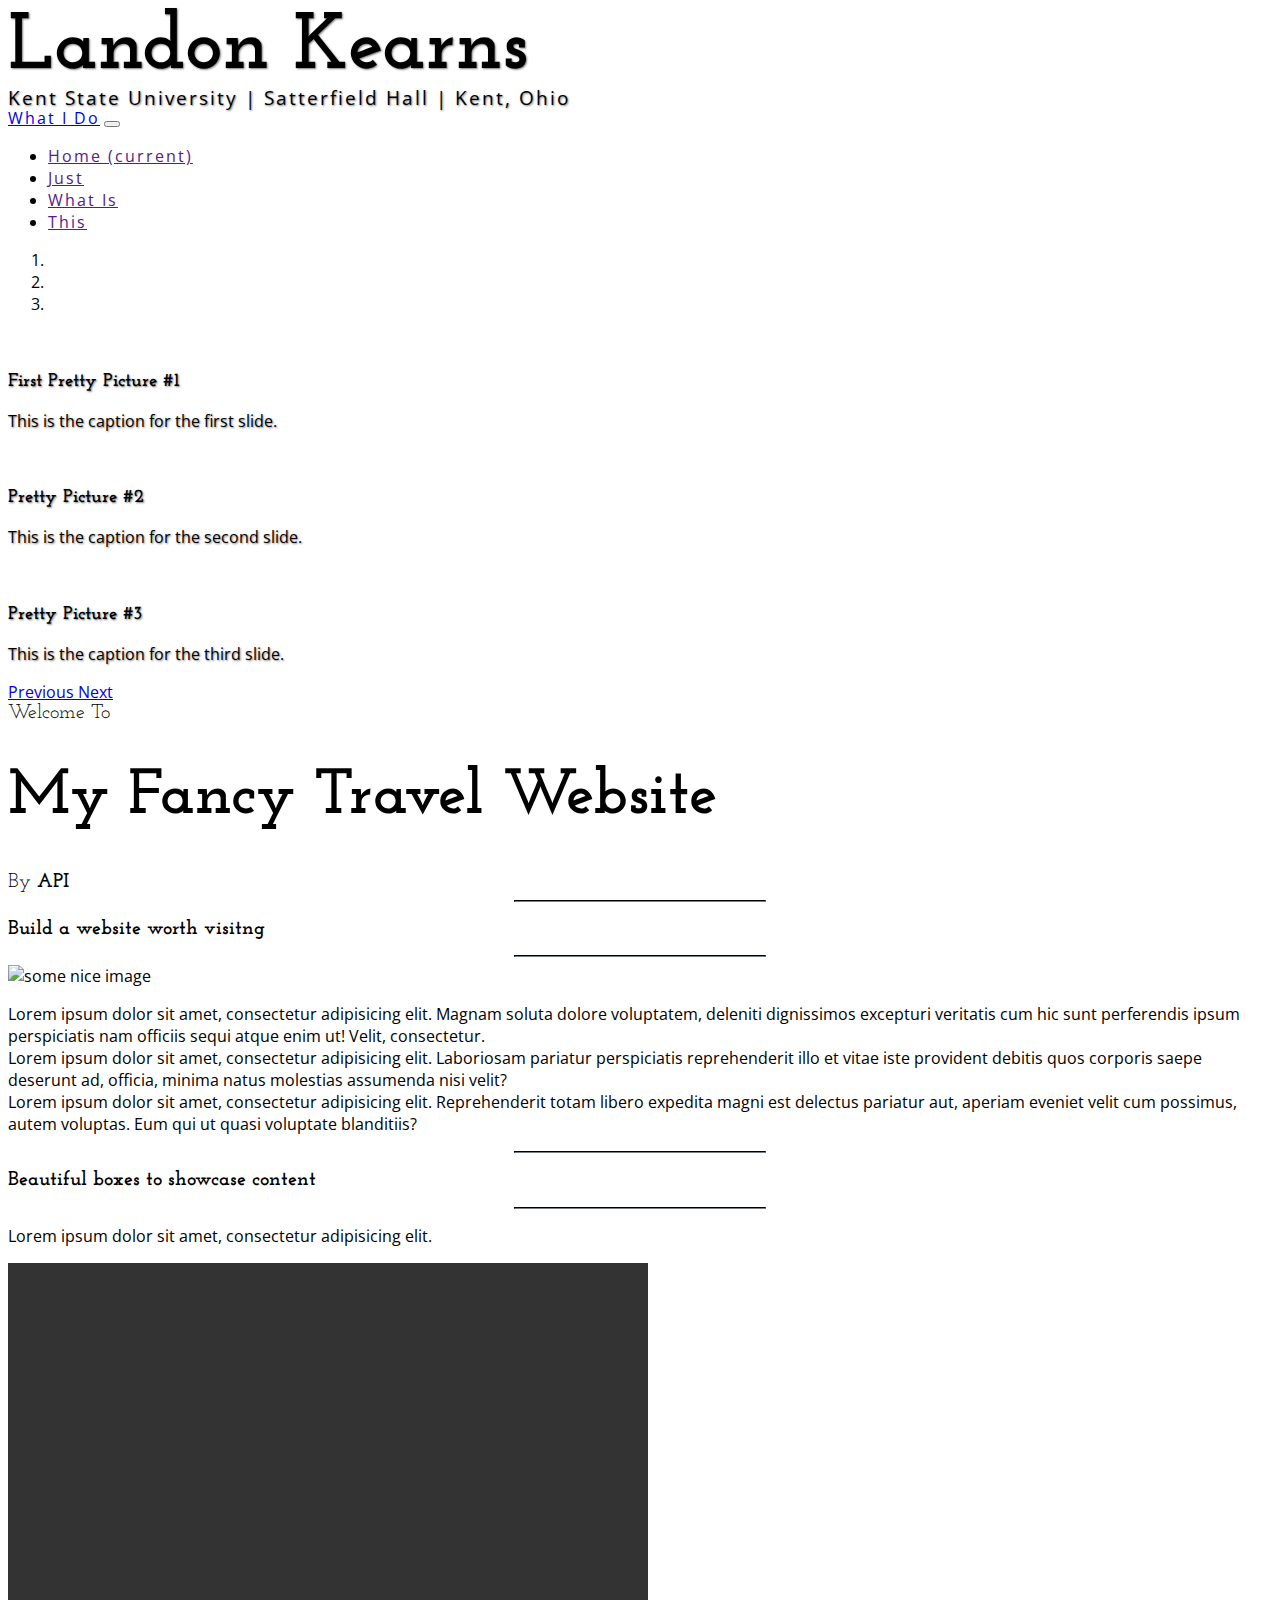
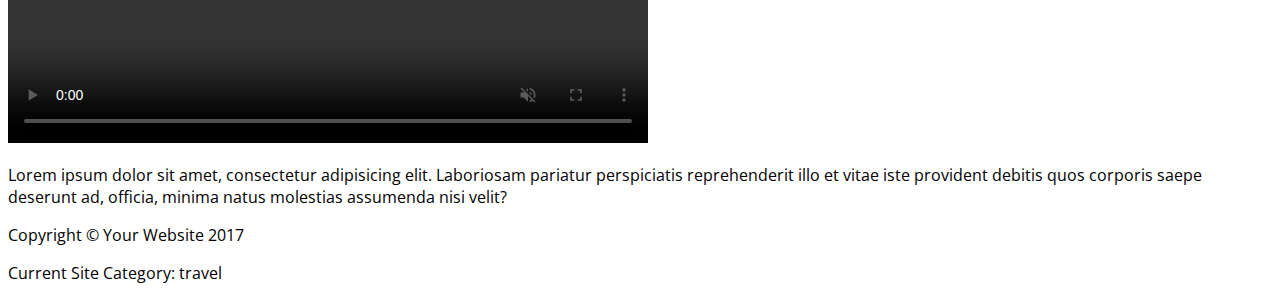
==== commit 1f1c68e9: "Add files via upload" ====
--- a/index.html
+++ b/index.html
@@ -21,6 +21,7 @@
     <!-- Custom styles for this template -->
     <link href="css/my_style.css" rel="stylesheet">
 <script src="https://ajax.googleapis.com/ajax/libs/jquery/3.4.1/jquery.min.js"></script>
+      <script src="https://cdnjs.deepai.org/deepai.min.js"></script>
   </head>
 
   <body>
@@ -110,7 +111,7 @@
 
       <div class="bg-faded p-4 my-4">
         <hr class="divider">
-        <h2 class="text-center text-lg text-uppercase my-0">Build a website
+        <h2 class="text-center text-lg text-uppercase my-0">Build a <span id="txt_3"></span> website
           <strong>worth visitng</strong>
         </h2>
         <hr class="divider">
@@ -118,9 +119,7 @@
             <div class="col-lg-6 text-center">
           <img class="img-fluid mr-4 d-none d-md-block mx-auto" id="img_pop" src="" alt="some nice image"></div>
         <div class="col-lg-6">
-        <p>Lorem ipsum dolor sit amet, consectetur adipisicing elit. Magnam soluta dolore voluptatem, deleniti dignissimos excepturi veritatis cum hic sunt perferendis ipsum perspiciatis nam officiis sequi atque enim ut! Velit, consectetur.</p>
-        <p>Lorem ipsum dolor sit amet, consectetur adipisicing elit. Laboriosam pariatur perspiciatis reprehenderit illo et vitae iste provident debitis quos corporis saepe deserunt ad, officia, minima natus molestias assumenda nisi velit?</p>
-        <p>Lorem ipsum dolor sit amet, consectetur adipisicing elit. Reprehenderit totam libero expedita magni est delectus pariatur aut, aperiam eveniet velit cum possimus, autem voluptas. Eum qui ut quasi voluptate blanditiis?</p>
+        <p id=txt_1>Lorem ipsum dolor sit amet, consectetur adipisicing elit. Magnam soluta dolore voluptatem, deleniti dignissimos excepturi veritatis cum hic sunt perferendis ipsum perspiciatis nam officiis sequi atque enim ut! Velit, consectetur.<br>Lorem ipsum dolor sit amet, consectetur adipisicing elit. Laboriosam pariatur perspiciatis reprehenderit illo et vitae iste provident debitis quos corporis saepe deserunt ad, officia, minima natus molestias assumenda nisi velit?<br>Lorem ipsum dolor sit amet, consectetur adipisicing elit. Reprehenderit totam libero expedita magni est delectus pariatur aut, aperiam eveniet velit cum possimus, autem voluptas. Eum qui ut quasi voluptate blanditiis?</p>
             </div>
           </div>
       </div>
@@ -128,7 +127,7 @@
       <div class="bg-faded p-4 my-4">
         <hr class="divider">
         <h2 class="text-center text-lg text-uppercase my-0">Beautiful boxes to
-          <strong>showcase your content</strong>
+          <strong>showcase <span id="txt_4"></span> content</strong>
         </h2>
         <hr class="divider">
         <p>Lorem ipsum dolor sit amet, consectetur adipisicing elit.</p>
@@ -174,10 +173,27 @@
         var tags = picData1.hits[bgIndex].tags;
         var taglist = tags.split(',',3);
         var tag1 = taglist[0];
+        document.getElementById("txt_3").innerHTML = siteCat;
         var tag2 = taglist[1];
+        document.getElementById("txt_4").innerHTML = siteCat;
         var q1 = encodeURI(tag1);
         var q2 = encodeURI(tag2);
         console.log("Tag1: "+tag1+", Tag2: "+tag2);
+        const apiKey = 'LkJAEKDBhMFK7BSrQAQAm8ByMMfkd8EB';
+       $.getJSON("https://api.nytimes.com/svc/search/v2/articlesearch.json?q="+q1+"&api-key="+apiKey, function (newsBlock){
+        var numNews = randomNumber(10);
+        console.log(newsBlock);
+        const firstTxt = newsBlock.response.docs[numNews].lead_paragraph;
+deepai.setApiKey('14dc2dee-0f2f-4741-be78-63ec8cff193e');
+
+(async function() {
+    var resp = await deepai.callStandardApi("text-generator", {
+            text: firstTxt,
+    });
+    await deepai.renderResultIntoElement(resp, document.getElementById('txt_1'));
+    console.log(resp);
+})()
+        
     $.getJSON("https://pixabay.com/api/?key="+picApiKey+"&q="+q1+"&image_type=photo", function (picData2){
         for (let i=1; i<4; i++){
         var num = randomNumber(20)-1;
@@ -187,8 +203,8 @@
     $.getJSON("https://pixabay.com/api/?key="+picApiKey+"&q="+q2+"&image_type=photo", function (picData3){
         var img_1 = picData3.hits[0].webformatURL;
         document.getElementById("img_pop").src=img_1;});
-    $.getJSON("https://pixabay.com/api/videos/?key="+picApiKey+"&q="+q1, function (vidData){
-        var vid_src = vidData.hits[0].videos.medium.url;
+    $.getJSON("https://pixabay.com/api/videos/?key="+picApiKey+"&q="+siteCat, function (vidData){var numV = randomNumber(20);
+        var vid_src = vidData.hits[numV].videos.medium.url;
     const video = document.getElementById("vid1");
     const source = document.createElement("source");
     source.setAttribute('src', vid_src);
@@ -196,7 +212,8 @@
         video.play();
     });
     });
-    var url = "http://colormind.io/api/";
+    });
+/*    var url = "http://colormind.io/api/";
 var data = {
 	model : "default",
 	input : [[44,43,44],[90,83,82],"N","N","N"]
@@ -212,7 +229,7 @@
 
 http.open("POST", url, true);
 http.send(JSON.stringify(data));
-
+*/
     </script>
 
 </body>
